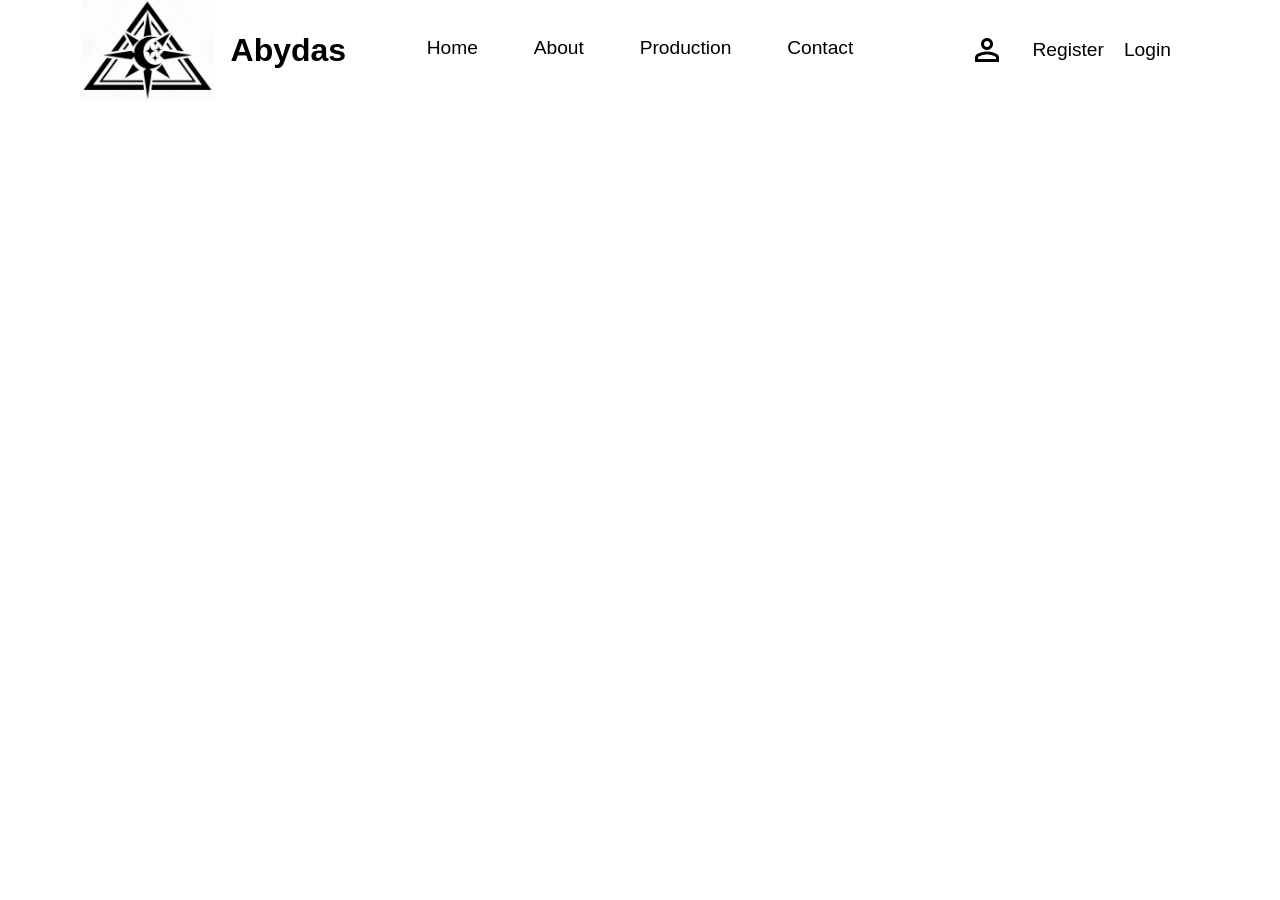
==== html/index.html @ f6400887 "sorted file" ====
<!DOCTYPE html>
<html lang="en">
<head>
    <meta charset="UTF-8">
    <meta name="viewport" content="width=device-width, initial-scale=1.0">
    <title>Home</title>
    <link rel="preconnect" href="https://fonts.googleapis.com">
    <link rel="preconnect" href="https://fonts.gstatic.com" crossorigin>
    <link href="https://fonts.googleapis.com/css2?family=Fredoka:wght@300..700&family=Google+Sans+Flex:opsz,wght@6..144,1..1000&family=Google+Sans:ital,opsz,wght@0,17..18,400..700;1,17..18,400..700&family=Roboto+Slab:wght@100..900&family=Roboto:ital,wght@0,100..900;1,100..900&display=swap" rel="stylesheet">
    <link rel="stylesheet" href="https://fonts.googleapis.com/css2?family=Material+Symbols+Outlined:opsz,wght,FILL,GRAD@20..48,100..700,0..1,-50..200&icon_names=person" />
    <link rel="stylesheet" href="/css/colorRoot.css">
</head>

<style>

    .material-symbols-outlined {
    font-variation-settings:
    'FILL' 0,
    'wght' 400,
    'GRAD' 0,
    'opsz' 24;
    transform: scale(1.5);
    }

    *{
        padding: 0;
        margin: 0;
        box-sizing: border-box;
        font-family: 'Segoe UI', Tahoma, Geneva, Verdana, sans-serif;
    }

    body{
        width: 100%;
        height: 100vh;
        min-height: 100dvh;
        background-color: var(--white-color);
    }

    .menuBar{
        width: 100%;
        height: 100px;
        background-color: var(--white-color);
        display: grid;
        grid-template-columns: 1fr 1fr 1fr;
        position: sticky;
        top: 0;

        a{
        text-decoration: none;
        color: black;
        font-size: 1.2rem;
        }

    }

    .logo{
        display: flex;
        align-items: center;
        justify-content: center;
        font-size: 2rem;
        font-weight: 600;
    }

    .logo .logo_image{
        background-image: url("/resources/LogoPage.jpeg");
        background-size: contain;
        background-repeat: no-repeat;
        min-width: 150px;
        min-height: 100px;
    }

    .toolBar{
        display: flex;
        justify-content: space-between;
        align-items: center;
    }

    .userPanel{
        display: flex;
        justify-content: center;
        align-items: center;
        gap: 20px;
    }
   
    .userPanel_image{
        background-color: var(--white-color);
        display: flex;
        justify-content: center;
        align-items: center;
        min-width: 50px;
        min-height: 50px;
        border-radius: 30px;
       
        
    }

    .userPanel_image.active{
        background-size: contain;
        background-repeat: no-repeat;
        min-width: 50px;
        min-height: 50px;
        border-radius: 30px;
    }

    .current{
        width: 100%;
        height: 5px;
        background-color: var(--success-color);
        border-radius: 20px;
        opacity: 0;
        transform: scaleX(0);
    }

    .current.active{
        opacity: 1;
        transform: scaleX(1);
        transition: all 0.3s ease-in-out;
    }

    .setting{
        position: relative;
    }

    .dropdown-content{
        width: 100%;
        height: 30px;
        position: absolute;
        opacity: 0;
        visibility: hidden;
        top: 100%;
    }

    .dropdown-content button{
        cursor: pointer;
        width: 100%;
        height: 100%;
        background-color: var(--danger-color);
        text-align: center;
        color: var(--white-color);
        border: none;
        border-radius: 20px;
        font-size: .8rem;
        font-weight: 600;

    }

    .setting:hover .dropdown-content {
    opacity: 1;
    visibility: visible;

    
}


@media screen and ( width <= 442px){
    .menuBar{
       display: flex;
       justify-content: space-around;
       align-items: center;
    }

    .toolBar{
        display: none;
    }

    .userPanel_mobile{
        display: flex;
        flex-direction: column;
        align-items: center;
        text-align: center;
        gap: 10px;
        margin-top: 20px;

    }
    .userPanel_image{
        background-color: var(--white-color);
        width: 50px;
        height: 50px;
        border-radius: 30px;
       
        
    }

    .userPanel_image.active{
    display: flex;
    justify-content: center;
    align-items: center;
       
        
    }

    .menuBtn{
    background-image: url("/resources/menu.png");
    background-size: contain;
    background-repeat: no-repeat;
    background-color: black;
    width: 50px;
    height: 50px;
    }

    .sideBar{
        height: 100vh;
        width: 250px;
        background-color: var(--white-color);
        position: fixed;
        top: 0;
        right: 0;
        display: flex;
        flex-direction: column;
        padding: 5px;
        opacity: 0;
        transform: translateX(100%);
        transition: all 0.3s ease-in-out;
    }
    
    .mobileLogout{
        display: flex;
        justify-content: center;
        align-items: center;
        margin-top: auto;

    }

    .sideBar button{
        background-color: var(--danger-color);
        color: var(--white-color);
        width: 90%;
        height: 50px;
        border-radius: 20px;
        font-size: 1.2rem;
        font-weight: 600;
    }

    .menuClose{
        display: flex;
        justify-content: flex-start;
        align-items: flex-start;
        width: 50px;
        height: 50px;
        background-image: url("/resources/close.png");
        background-size: contain;
        background-repeat: no-repeat;
        background-color: var(--danger-color);
    }

    ul{
        width: 100%;
        line-height: 3;

    }

    ul li{
        list-style: none;
        font-size: 1.2rem;
        font-weight: 600;
        border-bottom: black 2px solid;
    
    }

    .logo{
        font-size: 1.5rem;
        justify-content: space-between;
    }

    .logo .logo_image{
        min-width: 75px;
        min-height: 50px;
    }   

}


</style>

<body>
    <header>
        <section class  = "menuBar">
            <div class = "logo">
                <div class = "logo_image"></div>
                <span><b>Abydas</b></span>
            </div>
            <div class = "toolBar">
                <div>
                    <a href="#">Home</a>
                    <div class = "current"></div>
                </div>
                <div>
                <a href="#">About</a>
                <div class = "current"></div>
                 </div>

                <div>
                    <a href="#">Production</a>
                    <div class = "current"></div>
                </div>

                <div>
                    <a href="#">Contact</a>
                    <div class = "current"></div>
                </div>
            </div>
            <div class = "userPanel"></div>
        </section>
    </header>
    <main></main>
    <footer></footer>
</body>
<script>

    
    const pages = document.querySelectorAll(".toolBar a");
    pages.forEach(page => {
        page.addEventListener("click", (event) =>{
            pages.forEach(p => {
                p.nextElementSibling.classList.remove("active");
            })

            event.target.nextElementSibling.classList.add("active");

        });

    });

    let deviceWidth = window.innerWidth > 442;
    renderLayout();
   
    window.addEventListener('resize', function(){
        const currentWidth = window.innerWidth > 442;
        if(deviceWidth != currentWidth){
            deviceWidth = currentWidth;
            renderLayout();
        }
    })







































 function renderLayout(){
    const homePage = document.querySelector('.userPanel');
    const userActive  = JSON.parse(localStorage.getItem('userActive'));
  

    if(deviceWidth){
    if(userActive != null ) {
        homePage.innerHTML = 
        ` <div class = "userPanel_image active"></div>
                <div class = "setting">
                    <a href = "#"><h3>${userActive.username}</h3></a>
                    <div class = "dropdown-content">
                    <button class = "logOutBtn">Logout</button>
                    </div>
                </div>`
        
        const userImg = document.querySelector('.userPanel_image');
        userImg.style.backgroundImage = `url('https://ui-avatars.com/api/?name=${encodeURIComponent(userActive.username)}&background=random')`;
        const userLogout = document.querySelector('.logOutBtn');
        userLogout.onclick = function(){
            localStorage.removeItem('userActive');
            window.location.reload();
        }
        

    }else{
            homePage.innerHTML = 
            `
            <div class = "userPanel_image">
                    <span class="material-symbols-outlined">person</span>
                </div>
                <div class ="registerBtn">
                    <a href="./register.html">Register</a>
                </div>
                <div class ="loginBtn">
                    <a href="./login.html">Login</a>
            </div>
            `
        }
}else{
    if(userActive != null){
        homePage.innerHTML = 
    `   <div class = "menuBtn"></div>
        <div class = "sideBar">
            <div class = "menuClose"></div>
            <div class = "userPanel_mobile">
                <div class = "userPanel_image active"></div>
                <ul>
                <li><a href = "#">Home</a></li>    
                <li><a href = "#">About</a></li>
                <li><a href = "#">Production</a></li>  
                <li><a href = "#">Contact</a></li>     
                </ul>
            </div>
            <div class = "mobileLogout">
                <button class = "logOutBtn">Logout</button>
            </div>
        </div>
    `;

        const userImg = document.querySelector('.userPanel_image');
        userImg.style.backgroundImage = `url('https://ui-avatars.com/api/?name=${encodeURIComponent(userActive.username)}&background=random')`;
        const userLogout = document.querySelector('.logOutBtn');
        userLogout.onclick = function(){
            localStorage.removeItem('userActive');
            window.location.reload();
        }
    }
    else{
        homePage.innerHTML = 
    `   <div class = "menuBtn"></div>
        <div class = "sideBar">
            <div class = "menuClose"></div>
            <div class = "userPanel_mobile">
                <div class = "userPanel_image">
                        <span class="material-symbols-outlined">person</span>
                </div>
                <ul>
                <li><a href = "./register.html">Register</a></li>    
                <li><a href = "./login.html">Login</a></li>   
                </ul>
            </div>
        </div>
    `;
    }
    

    const sideBar = document.querySelector('.sideBar');
    const menuBtn = document.querySelector('.menuBtn');
    const menuClose = document.querySelector('.menuClose');
    menuBtn.onclick = function(){
        sideBar.style.opacity = "1";
        sideBar.style.transform = "translateX(0)";
    }
    
    menuClose.onclick = function(){
        sideBar.style.opacity = "0";
        sideBar.style.transform = "translateX(100%)";
    }
}
    }
</script>
</html>
---- css/colorRoot.css ----
:root{
    --primary-color: #007bff;       
    --primary-hover: #0056b3;      
    --secondary-color: #6c757d;    
    --secondary-hover: #545b62;
    --white-color: #ffffff;    
    --black-color: #000000;

    --success-color: #28a745;       
    --danger-color: #dc3545;        
    --warning-color: #ffc107;       
    --info-color: #17a2b8;   
}
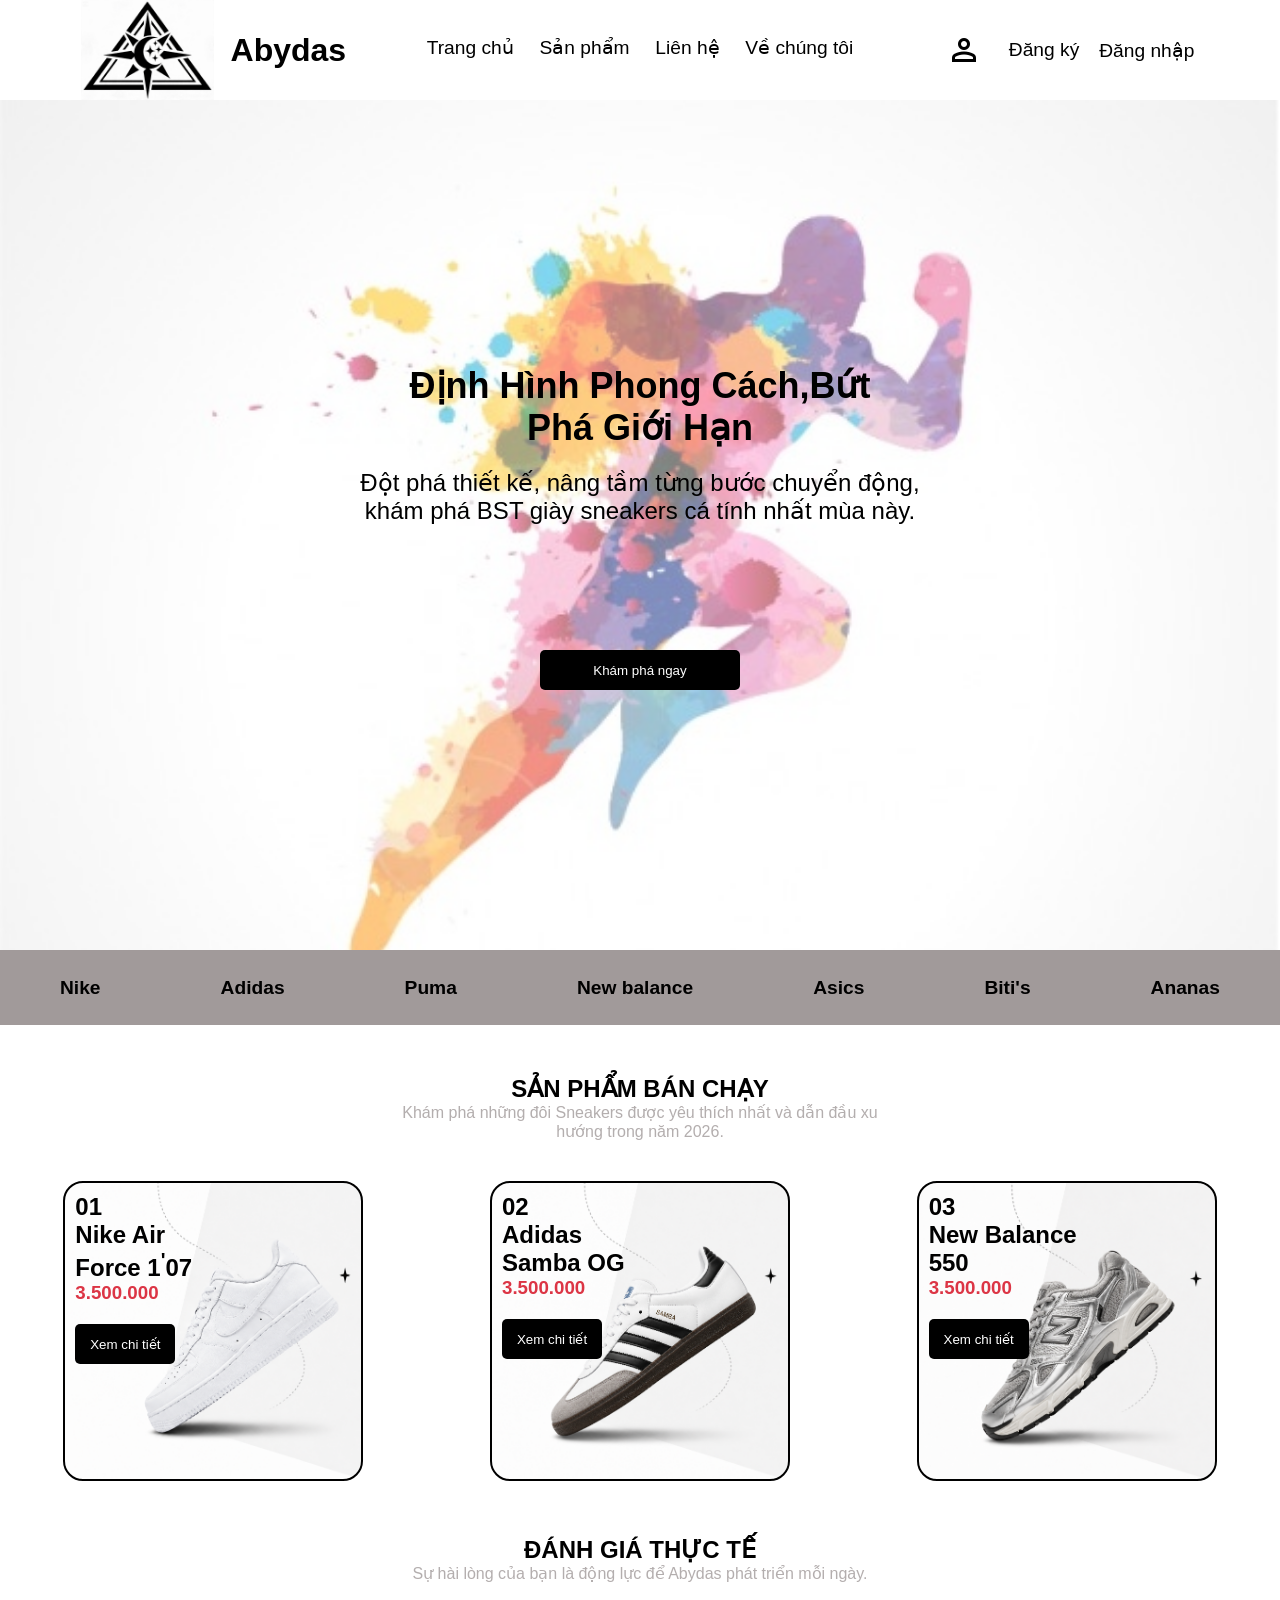
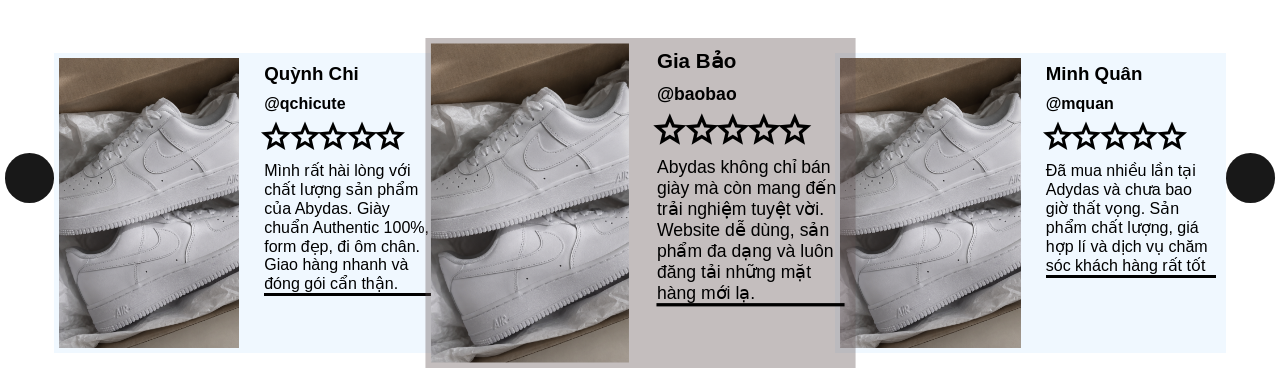
==== commit c3faec13: "HomePage" ====
--- a/html/index.html
+++ b/html/index.html
@@ -3,17 +3,19 @@
 <head>
     <meta charset="UTF-8">
     <meta name="viewport" content="width=device-width, initial-scale=1.0">
-    <title>Home</title>
+    <title>Trang chủ</title>
     <link rel="preconnect" href="https://fonts.googleapis.com">
     <link rel="preconnect" href="https://fonts.gstatic.com" crossorigin>
     <link href="https://fonts.googleapis.com/css2?family=Fredoka:wght@300..700&family=Google+Sans+Flex:opsz,wght@6..144,1..1000&family=Google+Sans:ital,opsz,wght@0,17..18,400..700;1,17..18,400..700&family=Roboto+Slab:wght@100..900&family=Roboto:ital,wght@0,100..900;1,100..900&display=swap" rel="stylesheet">
-    <link rel="stylesheet" href="https://fonts.googleapis.com/css2?family=Material+Symbols+Outlined:opsz,wght,FILL,GRAD@20..48,100..700,0..1,-50..200&icon_names=person" />
-    <link rel="stylesheet" href="/css/colorRoot.css">
+    <link rel="stylesheet" href="https://fonts.googleapis.com/css2?family=Material+Symbols+Outlined:opsz,wght,FILL,GRAD@20..48,100..700,0..1,-50..200&icon_names=person,star,arrow_forward,arrow_back" />
+    <link rel="stylesheet" href="../css/menuBar.css">
+    <link rel="stylesheet" href="../css/header.css">
 </head>
 
 <style>
 
     .material-symbols-outlined {
+    font-family: 'Material Symbols Outlined';
     font-variation-settings:
     'FILL' 0,
     'wght' 400,
@@ -22,6 +24,7 @@
     transform: scale(1.5);
     }
 
+
     *{
         padding: 0;
         margin: 0;
@@ -29,447 +32,343 @@
         font-family: 'Segoe UI', Tahoma, Geneva, Verdana, sans-serif;
     }
 
+    
     body{
         width: 100%;
         height: 100vh;
         min-height: 100dvh;
-        background-color: var(--white-color);
-    }
-
-    .menuBar{
-        width: 100%;
-        height: 100px;
-        background-color: var(--white-color);
-        display: grid;
-        grid-template-columns: 1fr 1fr 1fr;
-        position: sticky;
-        top: 0;
-
+        background-image: url("../resources/background.png");
+        background-size: cover;
+        background-position: center;
+   
+    }
+  
+
+    .btn-customs{
+        width: 200px;
+        height: 40px;
+        margin-top: 20px;
+        border-radius: 5px;
+        background-color: var(--black-color);
+        color: var(--white-color);
+        border: none;
+        cursor: pointer;
+    }
+
+
+    .brands{
+        width: 100%;
+        height: 75px;
+        background-color: var(--gray-color) ;
+        display: flex;
+        justify-content: space-around;
+        align-items: center;
+        font-size: 1.2rem;
+        font-weight: 600;
         a{
-        text-decoration: none;
-        color: black;
-        font-size: 1.2rem;
-        }
-
-    }
-
-    .logo{
-        display: flex;
-        align-items: center;
+            text-decoration: none;
+            color: var(--black-color);
+        }
+    }
+
+    .onSaleProduction{
+        width: 100%;
+        display: flex;
+        flex-direction: column;
         justify-content: center;
-        font-size: 2rem;
-        font-weight: 600;
-    }
-
-    .logo .logo_image{
-        background-image: url("/resources/LogoPage.jpeg");
+        align-items: center;
+        gap: 20px;
+        margin-top: 50px;
+    }
+
+    .onSaleProduction_text{
+        text-align: center;
+        p{  
+            width: 500px;
+            color: var(--gray-color);
+            opacity: 0.8;
+        }
+    }
+
+    .referentialProduction{
+        margin-top: 20px;
+        display: flex;
+        justify-content: space-around;
+        align-items: center;
+        width: 100%;
+    }
+
+    .referentialProduction_container{
+        width: 300px;
+        height: 300px;
+        border: black 2px solid;
+        border-radius: 20px ;
+        padding: 10px;
+        .price{
+            color: var(--danger-color);
+        }
+
+        .title{
+            width: 150px;
+        }
+
+
+    }
+
+    .production1{
+        background-image: url("../resources/top1.png");
         background-size: contain;
         background-repeat: no-repeat;
-        min-width: 150px;
-        min-height: 100px;
-    }
-
-    .toolBar{
-        display: flex;
-        justify-content: space-between;
-        align-items: center;
-    }
-
-    .userPanel{
-        display: flex;
-        justify-content: center;
-        align-items: center;
-        gap: 20px;
-    }
-   
-    .userPanel_image{
-        background-color: var(--white-color);
-        display: flex;
-        justify-content: center;
-        align-items: center;
-        min-width: 50px;
-        min-height: 50px;
-        border-radius: 30px;
-       
-        
-    }
-
-    .userPanel_image.active{
+    }
+    
+    .containerBtn{
+        width: 100px;
+        border-radius: 5px;
+        border: none;
+
+    }
+
+      .production2{
+        background-image: url("../resources/top2.png");
         background-size: contain;
         background-repeat: no-repeat;
-        min-width: 50px;
-        min-height: 50px;
-        border-radius: 30px;
-    }
-
-    .current{
-        width: 100%;
-        height: 5px;
-        background-color: var(--success-color);
-        border-radius: 20px;
-        opacity: 0;
-        transform: scaleX(0);
-    }
-
-    .current.active{
+    }
+
+      .production3{
+        background-image: url("../resources/top3.png");
+        background-size: contain;
+        background-repeat: no-repeat;
+    }
+
+    .productionReview{
+        width: 100%;
+        display: flex;
+        flex-direction: column;
+        justify-content: center;
+        align-items: center;
+        gap: 20px;
+        margin-top: 50px;
+        padding: 5px;
+    }
+
+    .productionReview_text{
+        text-align: center;
+        p{  
+            width: 500px;
+            color: var(--gray-color);
+            opacity: 0.8;
+        }
+    }
+
+    .productEvaluation{
+        width: 100%;
+        display: flex;
+        justify-content: space-around;
+        align-items: center;
+    }
+
+    .productEvaluation_container{
+        width: 400px;
+        height: 300px;
+        background-color: aliceblue;
+        display: grid;
+        grid-template-columns: 1fr 1fr;
+        column-gap: 20px;
+        padding: 5px;
+        margin-top: 50px;
+        
+        
+    }
+
+    .productEvaluation_container.middle{
+        background-color: var(--secondary-black-color);
         opacity: 1;
-        transform: scaleX(1);
-        transition: all 0.3s ease-in-out;
-    }
-
-    .setting{
-        position: relative;
-    }
-
-    .dropdown-content{
-        width: 100%;
-        height: 30px;
-        position: absolute;
-        opacity: 0;
-        visibility: hidden;
-        top: 100%;
-    }
-
-    .dropdown-content button{
-        cursor: pointer;
-        width: 100%;
-        height: 100%;
-        background-color: var(--danger-color);
-        text-align: center;
-        color: var(--white-color);
-        border: none;
-        border-radius: 20px;
-        font-size: .8rem;
-        font-weight: 600;
-
-    }
-
-    .setting:hover .dropdown-content {
-    opacity: 1;
-    visibility: visible;
-
+        transform: scale(110%);
+    }
+    .container_productionImage{
+        background-image: url("../resources/feedback1.png");
+        background-size: cover;
+        background-position: center;
+        background-repeat: no-repeat;
+
+    }
     
-}
-
-
-@media screen and ( width <= 442px){
-    .menuBar{
-       display: flex;
-       justify-content: space-around;
-       align-items: center;
-    }
-
-    .toolBar{
-        display: none;
-    }
-
-    .userPanel_mobile{
+    .container_reviewer{
+        padding: 5px;
         display: flex;
         flex-direction: column;
-        align-items: center;
-        text-align: center;
         gap: 10px;
-        margin-top: 20px;
-
-    }
-    .userPanel_image{
-        background-color: var(--white-color);
+    }
+    .reviewer_feedback{
+        border-bottom: var(--black-color) 3px solid;
+    }
+
+    .btnRight, .btnLeft{
+        background-color: var(--black-color);
+        opacity: 0.9;
         width: 50px;
         height: 50px;
         border-radius: 30px;
-       
-        
-    }
-
-    .userPanel_image.active{
-    display: flex;
-    justify-content: center;
-    align-items: center;
-       
-        
-    }
-
-    .menuBtn{
-    background-image: url("/resources/menu.png");
-    background-size: contain;
-    background-repeat: no-repeat;
-    background-color: black;
-    width: 50px;
-    height: 50px;
-    }
-
-    .sideBar{
-        height: 100vh;
-        width: 250px;
-        background-color: var(--white-color);
-        position: fixed;
-        top: 0;
-        right: 0;
-        display: flex;
-        flex-direction: column;
-        padding: 5px;
-        opacity: 0;
-        transform: translateX(100%);
-        transition: all 0.3s ease-in-out;
-    }
-    
-    .mobileLogout{
-        display: flex;
-        justify-content: center;
-        align-items: center;
-        margin-top: auto;
-
-    }
-
-    .sideBar button{
-        background-color: var(--danger-color);
-        color: var(--white-color);
-        width: 90%;
-        height: 50px;
-        border-radius: 20px;
-        font-size: 1.2rem;
-        font-weight: 600;
-    }
-
-    .menuClose{
-        display: flex;
-        justify-content: flex-start;
-        align-items: flex-start;
-        width: 50px;
-        height: 50px;
-        background-image: url("/resources/close.png");
-        background-size: contain;
-        background-repeat: no-repeat;
-        background-color: var(--danger-color);
-    }
-
-    ul{
-        width: 100%;
-        line-height: 3;
-
-    }
-
-    ul li{
-        list-style: none;
-        font-size: 1.2rem;
-        font-weight: 600;
-        border-bottom: black 2px solid;
-    
-    }
-
-    .logo{
-        font-size: 1.5rem;
-        justify-content: space-between;
-    }
-
-    .logo .logo_image{
-        min-width: 75px;
-        min-height: 50px;
-    }   
-
-}
-
+        border: none;
+        cursor: pointer;
+    }
 
 </style>
 
 <body>
-    <header>
-        <section class  = "menuBar">
+
+    <section class  = "menuBar">
             <div class = "logo">
                 <div class = "logo_image"></div>
                 <span><b>Abydas</b></span>
             </div>
             <div class = "toolBar">
                 <div>
-                    <a href="#">Home</a>
+                    <a href="#">Trang chủ</a>
                     <div class = "current"></div>
                 </div>
                 <div>
-                <a href="#">About</a>
+                <a href="#">Sản phẩm</a>
                 <div class = "current"></div>
                  </div>
 
                 <div>
-                    <a href="#">Production</a>
+                    <a href="#">Liên hệ</a>
                     <div class = "current"></div>
                 </div>
 
                 <div>
-                    <a href="#">Contact</a>
+                    <a href="#">Về chúng tôi</a>
                     <div class = "current"></div>
                 </div>
             </div>
             <div class = "userPanel"></div>
+    </section>
+
+    
+    <header>
+        <section class = "explore">
+            <div class ="explore_text">
+                <h2>Định Hình Phong Cách,Bứt Phá Giới Hạn</h2>
+                <p>Đột phá thiết kế, nâng tầm từng bước chuyển động, khám phá BST giày sneakers cá tính nhất mùa này.</p>
+            </div>
+            <button class ="explore_btnExplore btn-customs">Khám phá ngay</button>
+        </section>
+
+        <section class = "brands">
+            <a href="#">Nike</a>
+            <a href="#">Adidas</a>
+            <a href="#">Puma</a>
+            <a href="#">New balance</a>
+            <a href="#">Asics</a>
+            <a href="#">Biti's</a>
+            <a href="#">Ananas</a>
         </section>
     </header>
-    <main></main>
+    <main>
+        <section class = "onSaleProduction">
+            <div class="onSaleProduction_text">
+                <h2>SẢN PHẨM BÁN CHẠY</h2>
+                <p>Khám phá những đôi Sneakers được yêu thích nhất và dẫn đầu xu hướng trong năm 2026.</p>
+            </div>
+
+            <div class = "referentialProduction">
+                <div class="referentialProduction_container production1">
+                    <div class = "container_information">
+                        <div class = "order"><h1>01</h1></div>
+                        <div class = "title"><h2>Nike Air Force 1<sup>'</sup>07</h2></div>
+                        <div class = "price"><h3>3.500.000</h3></div>
+                        <button class = "containerBtn btn-customs">Xem chi tiết</button>
+                    </div>
+                </div>
+
+                <div class="referentialProduction_container production2">
+                    <div class = "container_information">
+                        <div class = "order"><h1>02</h1></div>
+                        <div class = "title"><h2> Adidas Samba OG</h2></div>
+                        <div class = "price"><h3>3.500.000</h3></div>
+                        <button class = "containerBtn btn-customs">Xem chi tiết</button>
+                    </div>
+                </div>
+
+                <div class="referentialProduction_container production3">
+                    <div class = "container_information">
+                        <div class = "order"><h1>03</h1></div>
+                        <div class = "title"><h2>New Balance 550</h2></div>
+                        <div class = "price"><h3>3.500.000</h3></div>
+                        <button class = "containerBtn btn-customs">Xem chi tiết</button>
+                    </div>
+                </div>
+            </div>
+        </section>
+        <section class = "productionReview">
+            <div class = "productionReview_text">
+                <h2>ĐÁNH GIÁ THỰC TẾ</h2>
+                <p>Sự hài lòng của bạn là động lực để Abydas phát triển mỗi ngày.</p>
+            </div>
+
+            <div class = "productEvaluation">
+                <button class = "btnLeft"><span class="material-symbols-outlined">arrow_back</span></button>
+                <div class = "productEvaluation_container">
+                    <div class = "container_productionImage"></div>
+                    <div class = "container_reviewer">
+                        <h3>Quỳnh Chi</h3>
+                        <h4>@qchicute</h4>
+                        <div class = "reviewer_rate">
+                            <span class="material-symbols-outlined">star</span>
+                            <span class="material-symbols-outlined">star</span>
+                            <span class="material-symbols-outlined">star</span>
+                            <span class="material-symbols-outlined">star</span>
+                            <span class="material-symbols-outlined">star</span>
+                        </div>
+                        <div class = "reviewer_feedback">
+                        <p>Mình rất hài lòng với chất lượng sản phẩm của Abydas. Giày chuẩn Authentic 100%, form đẹp, đi ôm chân. Giao hàng nhanh và đóng gói cẩn thận.</p>
+                        </div>
+                    </div>
+                </div>
+
+                   <div class = "productEvaluation_container middle">
+                    <div class = "container_productionImage"></div>
+                    <div class = "container_reviewer">
+                        <h3>Gia Bảo</h3>
+                        <h4>@baobao</h4>
+                        <div class = "reviewer_rate">
+                            <span class="material-symbols-outlined">star</span>
+                            <span class="material-symbols-outlined">star</span>
+                            <span class="material-symbols-outlined">star</span>
+                            <span class="material-symbols-outlined">star</span>
+                            <span class="material-symbols-outlined">star</span>
+                        </div>
+                        <div class = "reviewer_feedback">
+                        <p>Abydas không chỉ bán giày mà còn mang đến trải nghiệm tuyệt vời. Website dễ dùng, sản phẩm đa dạng và luôn đăng tải những mặt hàng mới lạ.</p>
+                        </div>
+                    </div>
+                </div>
+
+                   <div class = "productEvaluation_container">
+                    <div class = "container_productionImage"></div>
+                    <div class = "container_reviewer">
+                        <h3>Minh Quân</h3>
+                        <h4>@mquan</h4>
+                        <div class = "reviewer_rate">
+                            <span class="material-symbols-outlined">star</span>
+                            <span class="material-symbols-outlined">star</span>
+                            <span class="material-symbols-outlined">star</span>
+                            <span class="material-symbols-outlined">star</span>
+                            <span class="material-symbols-outlined">star</span>
+                        </div>
+                        <div class = "reviewer_feedback">
+                        <p>Đã mua nhiều lần tại Adydas và chưa bao giờ thất vọng. Sản phẩm chất lượng, giá hợp lí và dịch vụ chăm sóc khách hàng rất tốt</p>
+                        </div>
+                    </div>
+                </div>
+                <button class = "btnRight"><span class="material-symbols-outlined">arrow_forward</span></button>
+            </div>
+        </section>
+        <section></section>
+
+    </main>
     <footer></footer>
 </body>
-<script>
-
-    
-    const pages = document.querySelectorAll(".toolBar a");
-    pages.forEach(page => {
-        page.addEventListener("click", (event) =>{
-            pages.forEach(p => {
-                p.nextElementSibling.classList.remove("active");
-            })
-
-            event.target.nextElementSibling.classList.add("active");
-
-        });
-
-    });
-
-    let deviceWidth = window.innerWidth > 442;
-    renderLayout();
-   
-    window.addEventListener('resize', function(){
-        const currentWidth = window.innerWidth > 442;
-        if(deviceWidth != currentWidth){
-            deviceWidth = currentWidth;
-            renderLayout();
-        }
-    })
-
-
-
-
-
-
-
-
-
-
-
-
-
-
-
-
-
-
-
-
-
-
-
-
-
-
-
-
-
-
-
-
-
-
-
-
-
-
-
- function renderLayout(){
-    const homePage = document.querySelector('.userPanel');
-    const userActive  = JSON.parse(localStorage.getItem('userActive'));
-  
-
-    if(deviceWidth){
-    if(userActive != null ) {
-        homePage.innerHTML = 
-        ` <div class = "userPanel_image active"></div>
-                <div class = "setting">
-                    <a href = "#"><h3>${userActive.username}</h3></a>
-                    <div class = "dropdown-content">
-                    <button class = "logOutBtn">Logout</button>
-                    </div>
-                </div>`
-        
-        const userImg = document.querySelector('.userPanel_image');
-        userImg.style.backgroundImage = `url('https://ui-avatars.com/api/?name=${encodeURIComponent(userActive.username)}&background=random')`;
-        const userLogout = document.querySelector('.logOutBtn');
-        userLogout.onclick = function(){
-            localStorage.removeItem('userActive');
-            window.location.reload();
-        }
-        
-
-    }else{
-            homePage.innerHTML = 
-            `
-            <div class = "userPanel_image">
-                    <span class="material-symbols-outlined">person</span>
-                </div>
-                <div class ="registerBtn">
-                    <a href="./register.html">Register</a>
-                </div>
-                <div class ="loginBtn">
-                    <a href="./login.html">Login</a>
-            </div>
-            `
-        }
-}else{
-    if(userActive != null){
-        homePage.innerHTML = 
-    `   <div class = "menuBtn"></div>
-        <div class = "sideBar">
-            <div class = "menuClose"></div>
-            <div class = "userPanel_mobile">
-                <div class = "userPanel_image active"></div>
-                <ul>
-                <li><a href = "#">Home</a></li>    
-                <li><a href = "#">About</a></li>
-                <li><a href = "#">Production</a></li>  
-                <li><a href = "#">Contact</a></li>     
-                </ul>
-            </div>
-            <div class = "mobileLogout">
-                <button class = "logOutBtn">Logout</button>
-            </div>
-        </div>
-    `;
-
-        const userImg = document.querySelector('.userPanel_image');
-        userImg.style.backgroundImage = `url('https://ui-avatars.com/api/?name=${encodeURIComponent(userActive.username)}&background=random')`;
-        const userLogout = document.querySelector('.logOutBtn');
-        userLogout.onclick = function(){
-            localStorage.removeItem('userActive');
-            window.location.reload();
-        }
-    }
-    else{
-        homePage.innerHTML = 
-    `   <div class = "menuBtn"></div>
-        <div class = "sideBar">
-            <div class = "menuClose"></div>
-            <div class = "userPanel_mobile">
-                <div class = "userPanel_image">
-                        <span class="material-symbols-outlined">person</span>
-                </div>
-                <ul>
-                <li><a href = "./register.html">Register</a></li>    
-                <li><a href = "./login.html">Login</a></li>   
-                </ul>
-            </div>
-        </div>
-    `;
-    }
-    
-
-    const sideBar = document.querySelector('.sideBar');
-    const menuBtn = document.querySelector('.menuBtn');
-    const menuClose = document.querySelector('.menuClose');
-    menuBtn.onclick = function(){
-        sideBar.style.opacity = "1";
-        sideBar.style.transform = "translateX(0)";
-    }
-    
-    menuClose.onclick = function(){
-        sideBar.style.opacity = "0";
-        sideBar.style.transform = "translateX(100%)";
-    }
-}
-    }
-</script>
+<script src="/js/menuBar.js" defer></script>
 </html>
--- a/css/menuBar.css
+++ b/css/menuBar.css
@@ -0,0 +1,245 @@
+ @import "./colorRoot.css";
+ 
+ .material-symbols-outlined {
+    font-family: 'Material Symbols Outlined';
+    font-variation-settings:
+    'FILL' 0,
+    'wght' 400,
+    'GRAD' 0,
+    'opsz' 24;
+    transform: scale(1.5);
+    }
+
+    .menuBar{
+        width: 100%;
+        height: 100px;
+        background-color: var(--white-color);
+        display: grid;
+        grid-template-columns: 1fr 1fr 1fr;
+        position: sticky;
+        top: 0;
+        margin: 0;
+        a{
+        text-decoration: none;
+        color: black;
+        font-size: 1.2rem;
+        }
+        z-index: 999;
+
+    }
+
+    .logo{
+        display: flex;
+        align-items: center;
+        justify-content: center;
+        font-size: 2rem;
+        font-weight: 600;
+    }
+
+    .logo .logo_image{
+        background-image: url("../resources/LogoPage.jpeg");
+        background-size: contain;
+        background-repeat: no-repeat;
+        min-width: 150px;
+        min-height: 100px;
+    }
+
+    .toolBar{
+        display: flex;
+        justify-content: space-between;
+        align-items: center;
+    }
+
+    .userPanel{
+        display: flex;
+        justify-content: center;
+        align-items: center;
+        gap: 20px;
+    }
+   
+    .userPanel_image{
+        background-color: var(--white-color);
+        display: flex;
+        justify-content: center;
+        align-items: center;
+        min-width: 50px;
+        min-height: 50px;
+        border-radius: 30px;
+       
+        
+    }
+
+    .userPanel_image.active{
+        background-size: contain;
+        background-repeat: no-repeat;
+        min-width: 50px;
+        min-height: 50px;
+        border-radius: 30px;
+    }
+
+    .current{
+        width: 100%;
+        height: 5px;
+        background-color: var(--success-color);
+        border-radius: 20px;
+        opacity: 0;
+        transform: scaleX(0);
+    }
+
+    .current.active{
+        opacity: 1;
+        transform: scaleX(1);
+        transition: all 0.3s ease-in-out;
+    }
+
+    .setting{
+        position: relative;
+    }
+
+    .dropdown-content{
+        width: 100%;
+        height: 30px;
+        position: absolute;
+        opacity: 0;
+        visibility: hidden;
+        top: 100%;
+    }
+
+    .dropdown-content button{
+        cursor: pointer;
+        width: 100%;
+        height: 100%;
+        background-color: var(--danger-color);
+        text-align: center;
+        color: var(--white-color);
+        border: none;
+        border-radius: 20px;
+        font-size: .8rem;
+        font-weight: 600;
+
+    }
+
+    .setting:hover .dropdown-content {
+    opacity: 1;
+    visibility: visible;
+
+    
+}
+
+
+@media screen and ( width <= 442px){
+    .menuBar{
+       display: flex;
+       justify-content: space-around;
+       align-items: center;
+    }
+
+    .toolBar{
+        display: none;
+    }
+
+    .userPanel_mobile{
+        display: flex;
+        flex-direction: column;
+        align-items: center;
+        text-align: center;
+        gap: 10px;
+        margin-top: 20px;
+
+    }
+    .userPanel_image{
+        background-color: var(--white-color);
+        width: 50px;
+        height: 50px;
+        border-radius: 30px;
+       
+        
+    }
+
+    .userPanel_image.active{
+    display: flex;
+    justify-content: center;
+    align-items: center;
+       
+        
+    }
+
+    .menuBtn{
+    background-image: url("../resources/menu.png");
+    background-size: contain;
+    background-repeat: no-repeat;
+    background-color: black;
+    width: 50px;
+    height: 50px;
+    }
+
+    .sideBar{
+        height: 100vh;
+        width: 250px;
+        background-color: var(--white-color);
+        position: fixed;
+        top: 0;
+        right: 0;
+        display: flex;
+        flex-direction: column;
+        padding: 5px;
+        opacity: 0;
+        transform: translateX(100%);
+        transition: all 0.3s ease-in-out;
+    }
+    
+    .mobileLogout{
+        display: flex;
+        justify-content: center;
+        align-items: center;
+        margin-top: auto;
+
+    }
+
+    .sideBar button{
+        background-color: var(--danger-color);
+        color: var(--white-color);
+        width: 90%;
+        height: 50px;
+        border-radius: 20px;
+        font-size: 1.2rem;
+        font-weight: 600;
+    }
+
+    .menuClose{
+        display: flex;
+        justify-content: flex-start;
+        align-items: flex-start;
+        width: 50px;
+        height: 50px;
+        background-image: url("../resources/close.png");
+        background-size: contain;
+        background-repeat: no-repeat;
+        background-color: var(--danger-color);
+    }
+
+    ul{
+        width: 100%;
+        line-height: 3;
+
+    }
+
+    ul li{
+        list-style: none;
+        font-size: 1.2rem;
+        font-weight: 600;
+        border-bottom: black 2px solid;
+    
+    }
+
+    .logo{
+        font-size: 1.5rem;
+        justify-content: space-between;
+    }
+
+    .logo .logo_image{
+        min-width: 75px;
+        min-height: 50px;
+    }   
+
+}
--- a/css/header.css
+++ b/css/header.css
@@ -0,0 +1,42 @@
+ .explore{
+        width: 100%;
+        height: 850px;
+        display: flex;
+        flex-direction: column;
+        justify-content: center;
+        align-items: center;
+        gap: 20px;
+        padding: 5px;
+        position: relative;
+    }
+
+    .explore::before{
+        position: absolute;
+        content: "";
+        width: 100%;
+        height: 100%;
+        background-image: url("../resources/TheThao.jpg");
+        background-size: cover;
+        background-repeat: no-repeat;
+        opacity: 0.5;
+        z-index: -1;
+    }
+
+    .explore_text{
+        padding: 5px;
+        height: 250px;
+        display: flex;
+        flex-direction: column;
+        align-items: center;
+        gap: 20px;
+        font-size: 1.5rem;
+        text-align: center;
+
+        h2{
+            width: 500px;
+        }
+
+        p{
+            width: 600px;
+        }
+    }
